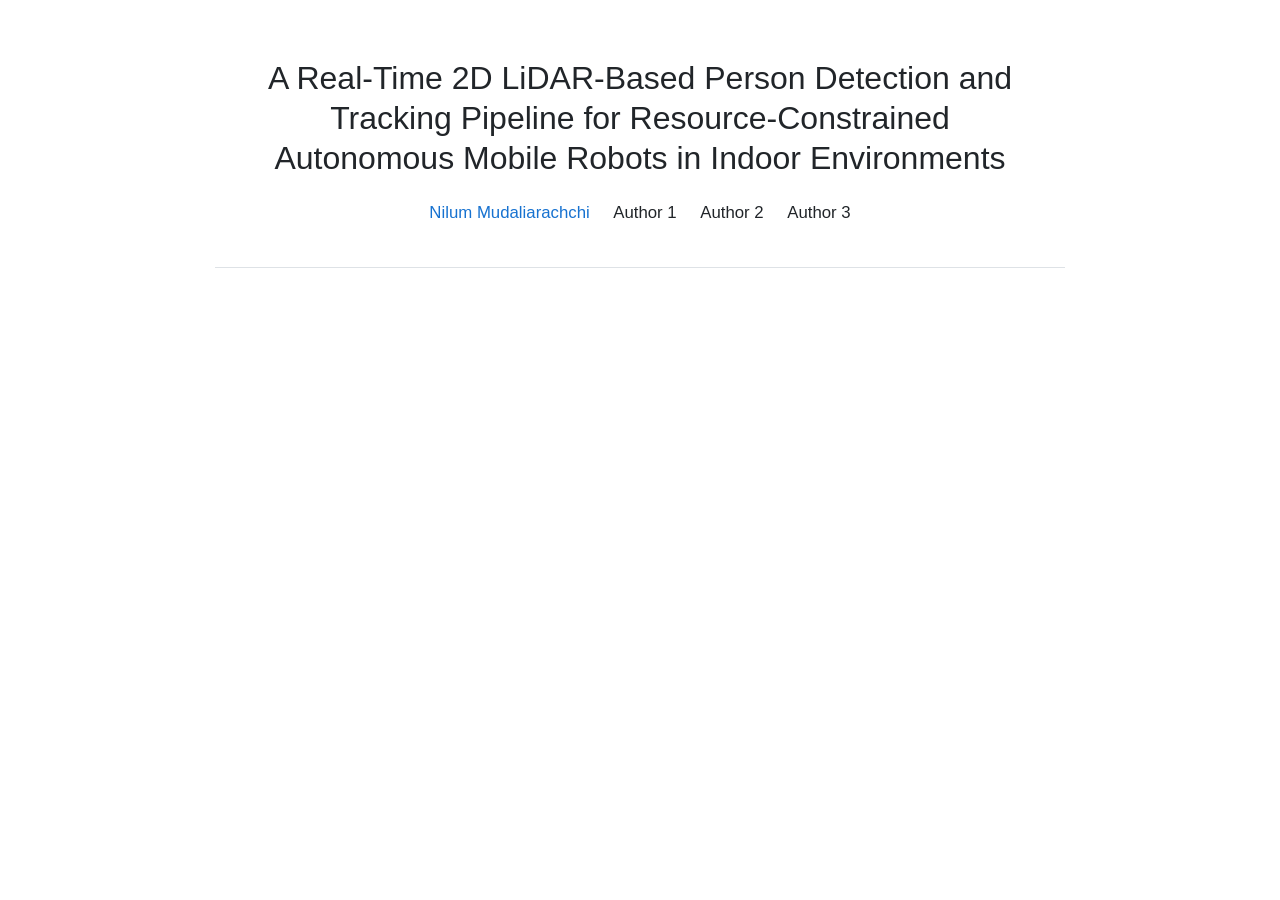
==== research/r-02/index.html @ fb8efa6d "chore : Style" ====
<!DOCTYPE html>
<html lang="en" data-theme="light">
<head>
<meta charset="UTF-8" />
<meta name="viewport" content="width=device-width, initial-scale=1.0" />
<title>2D LiDAR Person Detection and Tracking — Nilum Mudaliarachchi</title>
<meta name="description" content="A real-time 2D LiDAR-based person detection and tracking pipeline for resource-constrained autonomous mobile robots in indoor environments." />

<link rel="icon" type="image/png" href="../../assets/profile.png" />

<link rel="preconnect" href="https://fonts.googleapis.com">
<link rel="preconnect" href="https://fonts.gstatic.com" crossorigin>
<link href="https://fonts.googleapis.com/css2?family=Google+Sans:wght@400;500;700&family=Google+Sans+Code:wght@400;500&display=swap" rel="stylesheet">

<!-- Shared portfolio styles — tokens first. This page is always light (data-theme on <html>). -->
<link rel="stylesheet" href="../../css/tokens.css">
<link rel="stylesheet" href="../../css/base.css">
<link rel="stylesheet" href="../../css/research-detail.css">
</head>
<body class="paper-body">

<div class="paper-page">

  <main id="paper-mount"></main>

</div>

<!-- Data: summary from the portfolio, page content from this folder -->
<script src="../../js/data/research.js"></script>
<script src="content.js"></script>

<!-- Components -->
<script src="../../js/components/icons.js"></script>
<script src="../../js/components/research-detail.js"></script>

<script>
  var RESEARCH_ID = "R-02";
  var mount = document.getElementById("paper-mount");
  mount.innerHTML = window.PortfolioResearchDetail.html(RESEARCH_ID);
  window.PortfolioResearchDetail.bind(mount);
</script>

</body>
</html>
---- css/tokens.css ----
/* ==========================================================================
   TOKENS — the notebook's ink, paper and rule set.
   Every other stylesheet reads from these variables only.
   ========================================================================== */

:root {
  /* Type */
  --font-display: "Fraunces", "Iowan Old Style", Georgia, serif;
  --font-body: "Inter", -apple-system, BlinkMacSystemFont, "Segoe UI", sans-serif;
  --font-mono: "IBM Plex Mono", "SFMono-Regular", Consolas, monospace;

  --step--1: 0.8rem;
  --step-0: 1rem;
  --step-1: 1.25rem;
  --step-2: 1.6rem;
  --step-3: 2.1rem;
  --step-4: 2.9rem;

  /* Spacing */
  --space-xs: 0.4rem;
  --space-sm: 0.8rem;
  --space-md: 1.4rem;
  --space-lg: 2.2rem;
  --space-xl: 3.6rem;
  --space-2xl: 5.6rem;

  /* Layout */
  --sidebar-w: 300px;
  --content-max: 860px;
  --radius-sm: 3px;
  --radius-md: 6px;

  /* Motion */
  --ease: cubic-bezier(0.4, 0, 0.2, 1);
  --dur: 220ms;
}

/* ---------- Light (paper) ---------- */
:root,
html[data-theme="light"] {
  --ink-900: #14181f;
  --ink-800: #1c2028;
  --ink-700: #262b35;

  --sidebar-bg: #ece7d8;
  --sidebar-text: #1c1f26;
  --sidebar-text-muted: #565b66;
  --sidebar-text-active: #14181f;
  --sidebar-role: #1f5854;

  --paper-0: #fbfaf6;
  --paper-50: #f4f1e8;
  --paper-100: #ece7d8;

  --text-900: #1c1f26;
  --text-600: #565b66;
  --text-400: #8b8f99;

  --line: #ddd6c4;
  --line-strong: #c9c0a6;

  --accent: #2f7d76;
  --accent-ink: #1f5854;
  --accent-soft: rgba(47, 125, 118, 0.12);

  --amber: #b9791f;
  --amber-soft: rgba(185, 121, 31, 0.14);

  --card-bg: var(--paper-0);
  --shadow: 0 1px 2px rgba(20, 24, 31, 0.04), 0 6px 20px rgba(20, 24, 31, 0.05);
}

/* ---------- Dark (lab-at-night) ---------- */
html[data-theme="dark"] {
  --ink-900: #0b0e14;
  --ink-800: #12151b;
  --ink-700: #1a1e26;

  --sidebar-bg: #12161f;
  --sidebar-text: #f0ede6;
  --sidebar-text-muted: #9aa1b2;
  --sidebar-text-active: #ffffff;
  --sidebar-role: #64d2c7;

  --paper-0: #14171e;
  --paper-50: #191d25;
  --paper-100: #20242e;

  --text-900: #f0ede6;
  --text-600: #b0b6c4;
  --text-400: #828896;

  --line: #2a2f3a;
  --line-strong: #383e4c;

  --accent: #4fb3aa;
  --accent-ink: #64d2c7;
  --accent-soft: rgba(79, 179, 170, 0.18);

  --amber: #d99a3d;
  --amber-soft: rgba(217, 154, 61, 0.14);

  --card-bg: var(--paper-50);
  --shadow: 0 1px 2px rgba(0, 0, 0, 0.3), 0 8px 24px rgba(0, 0, 0, 0.35);
}
---- css/base.css ----
/* ==========================================================================
   BASE — reset + global typography
   ========================================================================== */

*, *::before, *::after { box-sizing: border-box; }

html {
  font-size: 16px;
  scroll-behavior: smooth;
}

@media (prefers-reduced-motion: reduce) {
  html { scroll-behavior: auto; }
  *, *::before, *::after {
    animation-duration: 0.01ms !important;
    animation-iteration-count: 1 !important;
    transition-duration: 0.01ms !important;
  }
}

body {
  margin: 0;
  background: var(--paper-50);
  color: var(--text-900);
  font-family: var(--font-body);
  font-size: var(--step-0);
  line-height: 1.65;
  -webkit-font-smoothing: antialiased;
  transition: background var(--dur) var(--ease), color var(--dur) var(--ease);
}

h1, h2, h3, h4 {
  font-family: var(--font-display);
  font-weight: 600;
  line-height: 1.15;
  margin: 0 0 var(--space-sm);
  color: var(--text-900);
  letter-spacing: -0.01em;
}

p { margin: 0 0 var(--space-md); color: var(--text-600); }

a {
  color: var(--accent-ink);
  text-decoration: none;
}
a:hover { text-decoration: underline; }

ul { margin: 0; padding: 0; list-style: none; }

img { max-width: 100%; display: block; }

button {
  font-family: inherit;
  cursor: pointer;
  background: none;
  border: none;
  color: inherit;
}

code, .mono {
  font-family: var(--font-mono);
}

::selection {
  background: var(--accent-soft);
  color: var(--text-900);
}

:focus-visible {
  outline: 2px solid var(--accent);
  outline-offset: 3px;
  border-radius: 2px;
}

.visually-hidden {
  position: absolute;
  width: 1px; height: 1px;
  padding: 0; margin: -1px;
  overflow: hidden;
  clip: rect(0,0,0,0);
  white-space: nowrap;
  border: 0;
}

/* Reusable "catalog tag" — the notebook's numbering device.
   Used only where content is genuinely an indexed entry
   (a research paper, a project, a role) — never decorative. */
.tag-stamp {
  display: inline-flex;
  align-items: center;
  font-family: var(--font-mono);
  font-size: var(--step--1);
  letter-spacing: 0.04em;
  color: var(--accent-ink);
  background: var(--accent-soft);
  border: 1px solid var(--line-strong);
  border-radius: var(--radius-sm);
  padding: 0.15em 0.55em;
}

.btn {
  display: inline-flex;
  align-items: center;
  gap: 0.5em;
  font-family: var(--font-mono);
  font-size: var(--step--1);
  padding: 0.65em 1.1em;
  border-radius: var(--radius-sm);
  border: 1px solid var(--line-strong);
  color: var(--text-900);
  transition: background var(--dur) var(--ease), border-color var(--dur) var(--ease), transform var(--dur) var(--ease);
}
.btn:hover {
  text-decoration: none;
  border-color: var(--accent);
  color: var(--accent-ink);
  transform: translateY(-1px);
}
.btn--solid {
  background: var(--accent);
  border-color: var(--accent);
  color: #fbfaf6;
}
.btn--solid:hover {
  background: var(--accent-ink);
  border-color: var(--accent-ink);
  color: #fbfaf6;
}

.chip {
  display: inline-block;
  font-family: var(--font-mono);
  font-size: 0.72rem;
  padding: 0.25em 0.6em;
  border-radius: var(--radius-sm);
  background: var(--paper-100);
  color: var(--text-600);
  border: 1px solid var(--line);
}
---- css/research-detail.css ----
/* ==========================================================================
   RESEARCH DETAIL — standalone academic project landing page
   ========================================================================== */

/* ---------- Typography — SoNIC-style project page ----------
   Google Sans throughout, near-black text, blue links that turn orange.
   The page is always light, on pure white. */
.paper-body {
  --font-display: "Google Sans", "Helvetica Neue", Helvetica, Arial, sans-serif;
  --font-body: "Google Sans", "Helvetica Neue", Helvetica, Arial, sans-serif;
  --font-mono: "Google Sans Code", "SFMono-Regular", Consolas, monospace;
  font-size: 1rem;
  line-height: 1.5;
  background: #ffffff;
  --text-900: #212529;
  --text-600: #212529;
  --text-400: #6c757d;
  --accent-ink: #1772d0;
  --card-bg: #ffffff;
  --paper-50: #f5f5f5;
  --paper-100: #f1f3f5;
  --line: #dee2e6;
  --line-strong: #ced4da;
}
.paper-body h2,
.paper-body h3 { font-weight: 500; letter-spacing: 0; }
.paper-body a:not(.paper-header__btn) { color: var(--accent-ink); }
.paper-body a:not(.paper-header__btn):hover { color: #f09228; text-decoration: none; }

/* ---------- Page frame ---------- */

.paper-page {
  max-width: 920px;
  margin: 0 auto;
  padding: var(--space-xl) var(--space-lg);
}

/* ---------- Header: title, authors, buttons ---------- */
.paper-header {
  text-align: center;
  padding-bottom: var(--space-lg);
  border-bottom: 1px solid var(--line);
}

.paper-header__venue {
  font-size: 0.9rem;
  color: var(--text-400);
  margin-bottom: var(--space-sm);
}

.paper-header__title {
  font-size: 2rem;
  line-height: 1.25;
  margin: 0 auto var(--space-md);
  max-width: 24em;
}

.paper-header__authors {
  display: flex;
  justify-content: center;
  flex-wrap: wrap;
  gap: 0.3em 1.4em;
  font-size: 1.05rem;
  margin-bottom: var(--space-xs);
}
.paper-header__authors sup { font-size: 0.6em; margin-left: 0.1em; }

.paper-header__affs {
  display: flex;
  justify-content: center;
  flex-wrap: wrap;
  gap: 0.3em 1.2em;
  color: var(--text-600);
  margin-bottom: var(--space-md);
}
.paper-header__affs sup { font-size: 0.65em; margin-right: 0.15em; }

.paper-header__buttons {
  display: flex;
  justify-content: center;
  flex-wrap: wrap;
  gap: var(--space-sm);
}

.paper-header__btn {
  display: inline-flex;
  align-items: center;
  gap: 0.5em;
  padding: 0.55em 1.2em;
  border-radius: 999px;
  background: var(--ink-800);
  color: #fbfaf6;
  font-size: 1rem;
  font-weight: 700;
  transition: background var(--dur) var(--ease), transform var(--dur) var(--ease);
}
.paper-header__btn:hover {
  background: var(--accent);
  color: #fbfaf6;
  text-decoration: none;
  transform: translateY(-1px);
}
.paper-header__btn svg { width: 1.1em; height: 1.1em; }

/* ---------- Teaser + media ---------- */
.paper-teaser {
  font-size: 1.25rem;
  font-weight: 500;
  line-height: 1.4;
  text-align: center;
  color: var(--text-900);
  max-width: 36em;
  margin: var(--space-lg) auto;
}

.paper-media {
  border-radius: var(--radius-md);
  overflow: hidden;
  border: 1px solid var(--line);
  box-shadow: var(--shadow);
}
.paper-media img,
.paper-media video { display: block; width: 100%; height: auto; }
.paper-media--video { position: relative; aspect-ratio: 16 / 9; }
.paper-media--video iframe { position: absolute; inset: 0; width: 100%; height: 100%; border: 0; }

/* ---------- Sections ---------- */
.paper-section {
  margin-top: var(--space-xl);
  color: var(--text-600);
}
.paper-section h3 {
  font-size: 1.75rem;
  color: var(--text-900);
  margin: 0 0 var(--space-sm);
}
.paper-section p { text-align: justify; hyphens: auto; }

.paper-contribs {
  padding-left: 1.4em;
  display: flex;
  flex-direction: column;
  gap: var(--space-sm);
}
.paper-contribs strong { color: var(--text-900); }
.paper-contribs strong { font-weight: 700; }

/* ---------- Results ---------- */
.paper-stats {
  display: grid;
  grid-template-columns: repeat(auto-fit, minmax(170px, 1fr));
  gap: var(--space-sm);
  margin-bottom: var(--space-md);
}
.paper-stat {
  background: var(--card-bg);
  border: 1px solid var(--line);
  border-radius: var(--radius-md);
  padding: var(--space-md) var(--space-sm);
  text-align: center;
  display: flex;
  flex-direction: column;
  gap: 0.3em;
}
.paper-stat__value {
  font-size: 1.6rem;
  font-weight: 500;
  color: var(--accent-ink);
}
.paper-stat__label {
  font-size: 0.8rem;
  color: var(--text-400);
}

.paper-figure { margin: var(--space-md) 0 0; }
.paper-figure img {
  display: block;
  width: 100%;
  border-radius: var(--radius-md);
  border: 1px solid var(--line);
}
.paper-figure figcaption {
  font-size: var(--step--1);
  color: var(--text-400);
  text-align: center;
  margin-top: var(--space-xs);
}

/* ---------- Citation ---------- */
.paper-bibtex {
  position: relative;
  background: var(--paper-50);
  border: 1px solid var(--line);
  border-radius: var(--radius-md);
}
.paper-bibtex pre {
  margin: 0;
  padding: var(--space-md);
  white-space: pre-wrap;
  font-family: var(--font-mono);
  font-size: 0.78rem;
  line-height: 1.6;
  color: var(--text-900);
}
.paper-bibtex__copy {
  position: absolute;
  top: var(--space-xs);
  right: var(--space-xs);
  font-family: var(--font-mono);
  font-size: 0.72rem;
  padding: 0.3em 0.8em;
  border: 1px solid var(--line-strong);
  border-radius: var(--radius-sm);
  background: var(--card-bg);
  color: var(--text-600);
}
.paper-bibtex__copy:hover { color: var(--accent-ink); border-color: var(--accent); }

.paper-refs {
  list-style: none;
  padding-left: 0;
  font-size: var(--step--1);
}

.paper-tags {
  display: flex;
  justify-content: center;
  flex-wrap: wrap;
  gap: var(--space-xs);
  margin-top: var(--space-xl);
  padding-top: var(--space-md);
  border-top: 1px solid var(--line);
}

/* ---------- Small screens ---------- */
@media (max-width: 640px) {
  .paper-page { padding: var(--space-lg) 16px; }
  .paper-header__title { font-size: var(--step-2); }
  .paper-section { margin-top: var(--space-lg); }
  .paper-section p { text-align: left; }
}
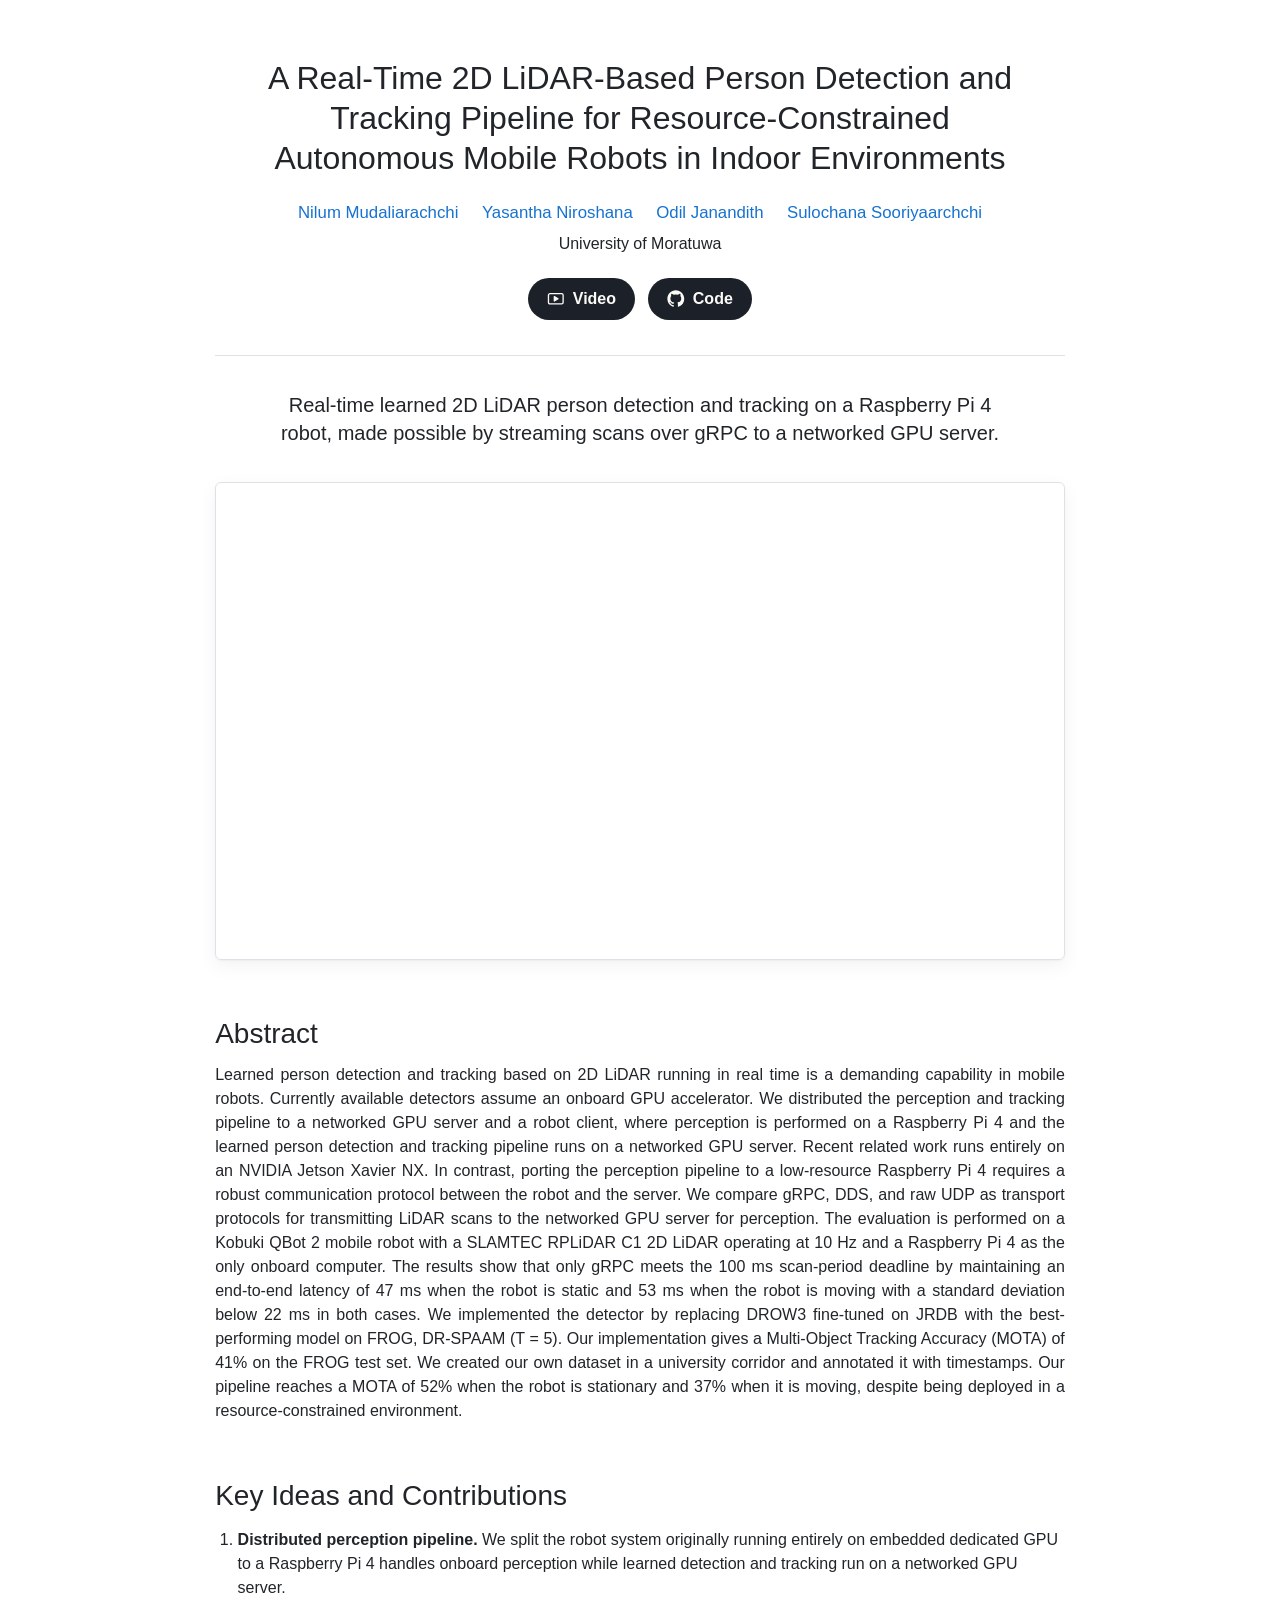
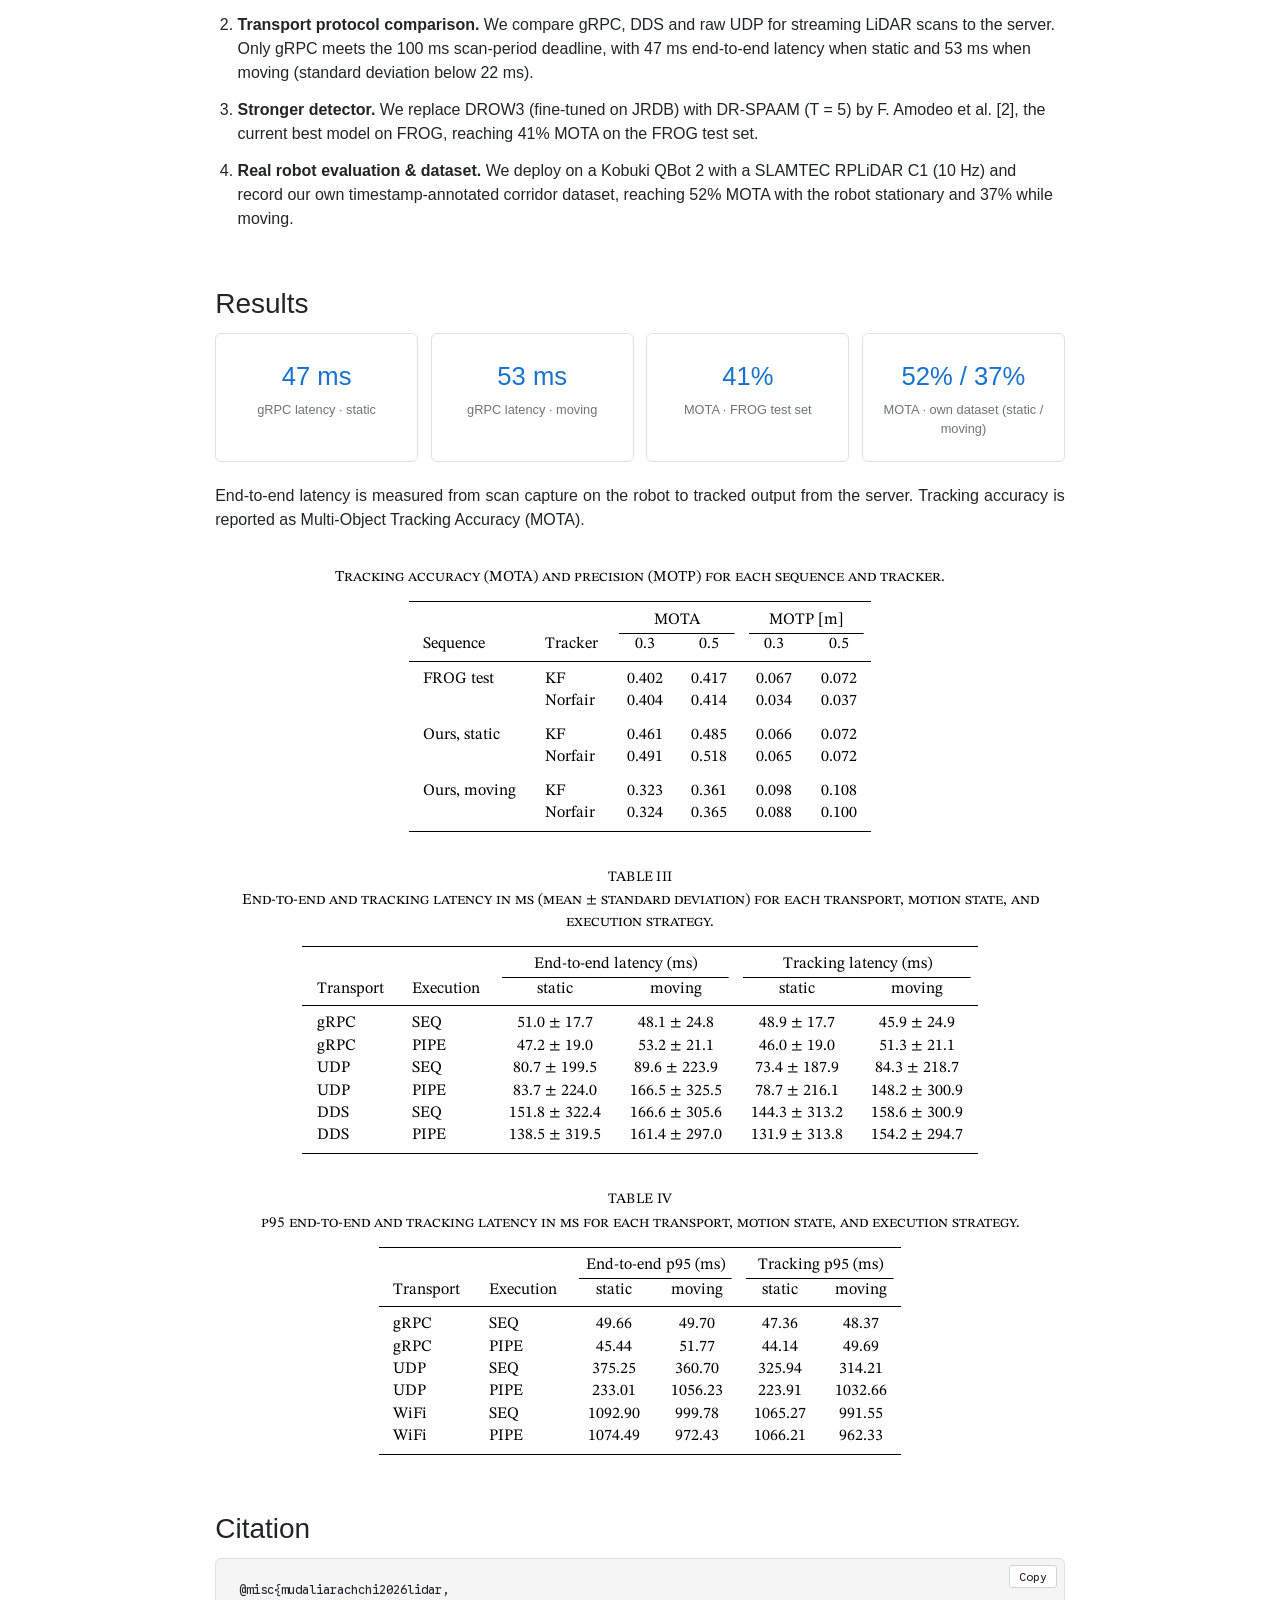
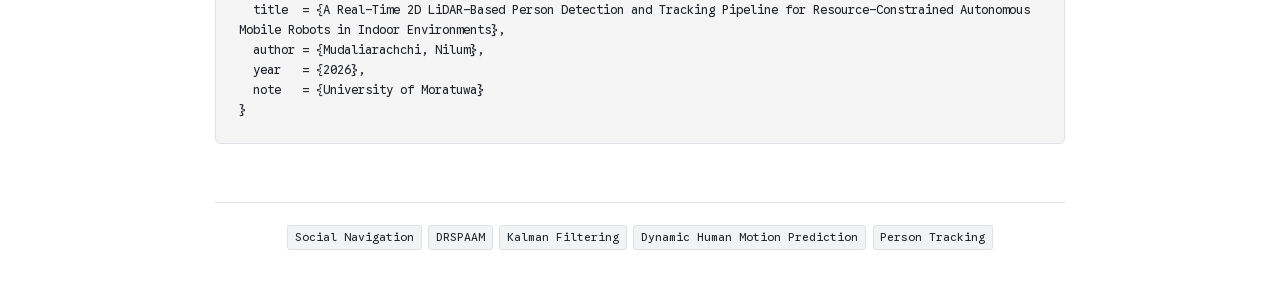
==== commit efd18edf: "chore : finalize the research page" ====
--- a/research/r-02/index.html
+++ b/research/r-02/index.html
@@ -10,7 +10,7 @@
 
 <link rel="preconnect" href="https://fonts.googleapis.com">
 <link rel="preconnect" href="https://fonts.gstatic.com" crossorigin>
-<link href="https://fonts.googleapis.com/css2?family=Google+Sans:wght@400;500;700&family=Google+Sans+Code:wght@400;500&display=swap" rel="stylesheet">
+<link href="https://fonts.googleapis.com/css2?family=Google+Sans:wght@400;500;700&family=Google+Sans+Code:wght@400;500&family=STIX+Two+Text:wght@400;500&display=swap" rel="stylesheet">
 
 <!-- Shared portfolio styles — tokens first. This page is always light (data-theme on <html>). -->
 <link rel="stylesheet" href="../../css/tokens.css">
--- a/css/research-detail.css
+++ b/css/research-detail.css
@@ -232,10 +232,65 @@
   border-top: 1px solid var(--line);
 }
 
+/* ---------- Paper-style tables (booktabs look) ---------- */
+.paper-table {
+  margin: var(--space-lg) 0 0;
+  font-family: "STIX Two Text", "Times New Roman", Times, serif;
+  color: #000;
+}
+.paper-table figcaption {
+  text-align: center;
+  margin-bottom: var(--space-sm);
+  font-variant: small-caps;
+  font-size: 0.95rem;
+  line-height: 1.4;
+}
+.paper-table__label {
+  display: block;
+  text-transform: uppercase;
+  font-variant: normal;
+  letter-spacing: 0.02em;
+  font-size: 0.9rem;
+  margin-bottom: 0.2em;
+}
+.paper-table__scroll { overflow-x: auto; }
+.paper-table table {
+  margin: 0 auto;
+  border-collapse: collapse;
+  border-top: 1.5px solid #000;
+  border-bottom: 1.5px solid #000;
+  font-size: 1rem;
+  font-variant-numeric: lining-nums;
+  white-space: nowrap;
+}
+.paper-table th,
+.paper-table td {
+  padding: 0.05em 0.9em;
+  line-height: 1.3;
+  text-align: center;
+  font-weight: 400;
+}
+.paper-table .is-text { text-align: left; }
+.paper-table thead tr:first-child th { padding-top: 0.45em; }
+.paper-table thead tr:last-child th {
+  padding-bottom: 0.35em;
+  border-bottom: 1px solid #000;
+}
+.paper-table__groups th { padding-bottom: 0.2em; }
+.paper-table__groups th.has-rule {
+  /* short rule under a column group, trimmed at both ends like \cmidrule(lr) */
+  background: linear-gradient(#000, #000) no-repeat bottom center / calc(100% - 0.9em) 1px;
+}
+.paper-table tbody tr:first-child td { padding-top: 0.45em; }
+.paper-table tbody tr:last-child td { padding-bottom: 0.45em; }
+.paper-table tbody tr.gap td { padding-top: 0.75em; }
+
 /* ---------- Small screens ---------- */
 @media (max-width: 640px) {
   .paper-page { padding: var(--space-lg) 16px; }
   .paper-header__title { font-size: var(--step-2); }
   .paper-section { margin-top: var(--space-lg); }
   .paper-section p { text-align: left; }
-}
+  .paper-table table { font-size: 0.85rem; }
+  .paper-table th, .paper-table td { padding-left: 0.5em; padding-right: 0.5em; }
+}
